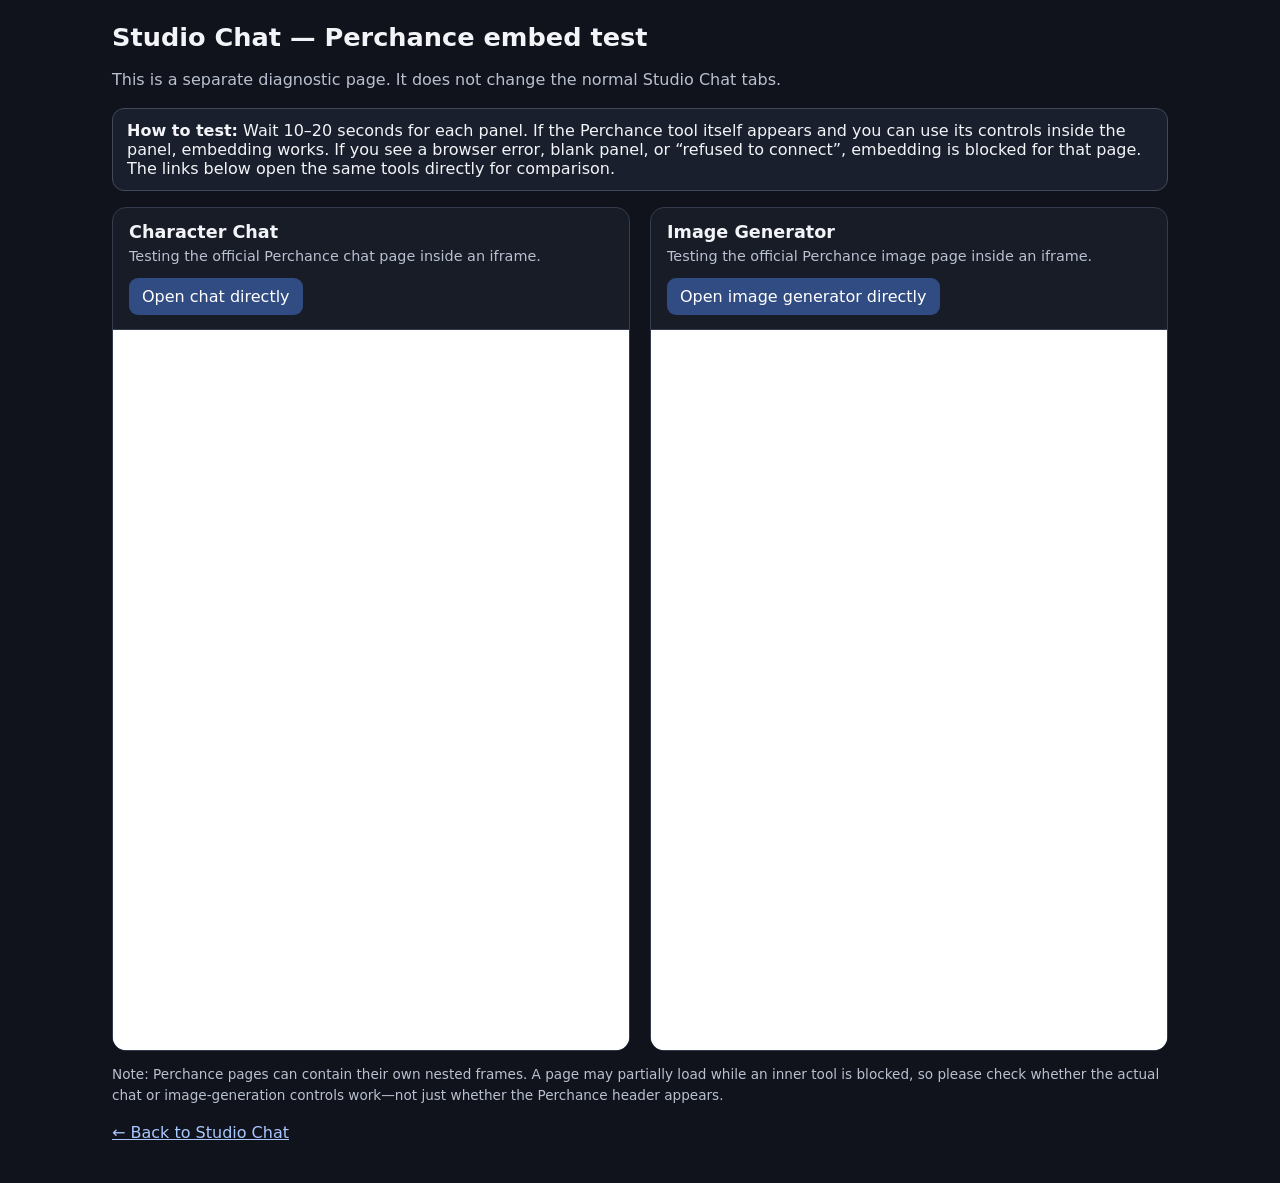
==== embed-test.html @ d3b618a4 "Add isolated Perchance embed compatibility test" ====
<!doctype html>
<html lang="en">
<head>
<meta charset="utf-8">
<meta name="viewport" content="width=device-width, initial-scale=1">
<title>Studio Chat — Perchance Embed Test</title>
<style>
:root{color-scheme:dark;font-family:system-ui,sans-serif;background:#10131b;color:#f3f4f8}
*{box-sizing:border-box}body{margin:0;padding:22px;max-width:1100px;margin-inline:auto}
h1{margin:0 0 8px;font-size:1.6rem}p{color:#b9c0d0;line-height:1.5}
.note{padding:12px 14px;border:1px solid #41495b;border-radius:12px;background:#191f2c;margin:16px 0}
.grid{display:grid;grid-template-columns:1fr;gap:20px}
section{border:1px solid #343c4d;border-radius:14px;overflow:hidden;background:#171c27}
header{padding:14px 16px;border-bottom:1px solid #343c4d}
header h2{margin:0 0 4px;font-size:1.1rem}header p{margin:0;font-size:.9rem}
iframe{display:block;width:100%;height:680px;border:0;background:white}
.actions{display:flex;gap:12px;flex-wrap:wrap;margin-top:10px}
a{color:#a9c7ff}
a.button{display:inline-block;padding:9px 13px;border-radius:9px;background:#304c83;color:white;text-decoration:none}
.small{font-size:.85rem}
@media(min-width:850px){.grid{grid-template-columns:1fr 1fr}iframe{height:720px}}
</style>
</head>
<body>
<h1>Studio Chat — Perchance embed test</h1>
<p>This is a separate diagnostic page. It does not change the normal Studio Chat tabs.</p>
<div class="note">
<strong>How to test:</strong> Wait 10–20 seconds for each panel. If the Perchance tool itself appears and you can use its controls inside the panel, embedding works. If you see a browser error, blank panel, or “refused to connect”, embedding is blocked for that page. The links below open the same tools directly for comparison.
</div>
<div class="grid">
<section>
<header><h2>Character Chat</h2><p>Testing the official Perchance chat page inside an iframe.</p><div class="actions"><a class="button" href="https://perchance.org/ai-character-chat" target="_blank" rel="noopener">Open chat directly</a></div></header>
<iframe title="Perchance AI Character Chat embed test" src="https://perchance.org/ai-character-chat" loading="eager" referrerpolicy="strict-origin-when-cross-origin" allow="clipboard-read; clipboard-write; fullscreen"></iframe>
</section>
<section>
<header><h2>Image Generator</h2><p>Testing the official Perchance image page inside an iframe.</p><div class="actions"><a class="button" href="https://perchance.org/ai-text-to-image-generator" target="_blank" rel="noopener">Open image generator directly</a></div></header>
<iframe title="Perchance AI Image Generator embed test" src="https://perchance.org/ai-text-to-image-generator" loading="eager" referrerpolicy="strict-origin-when-cross-origin" allow="clipboard-read; clipboard-write; fullscreen"></iframe>
</section>
</div>
<p class="small">Note: Perchance pages can contain their own nested frames. A page may partially load while an inner tool is blocked, so please check whether the actual chat or image-generation controls work—not just whether the Perchance header appears.</p>
<p><a href="./">← Back to Studio Chat</a></p>
</body>
</html>
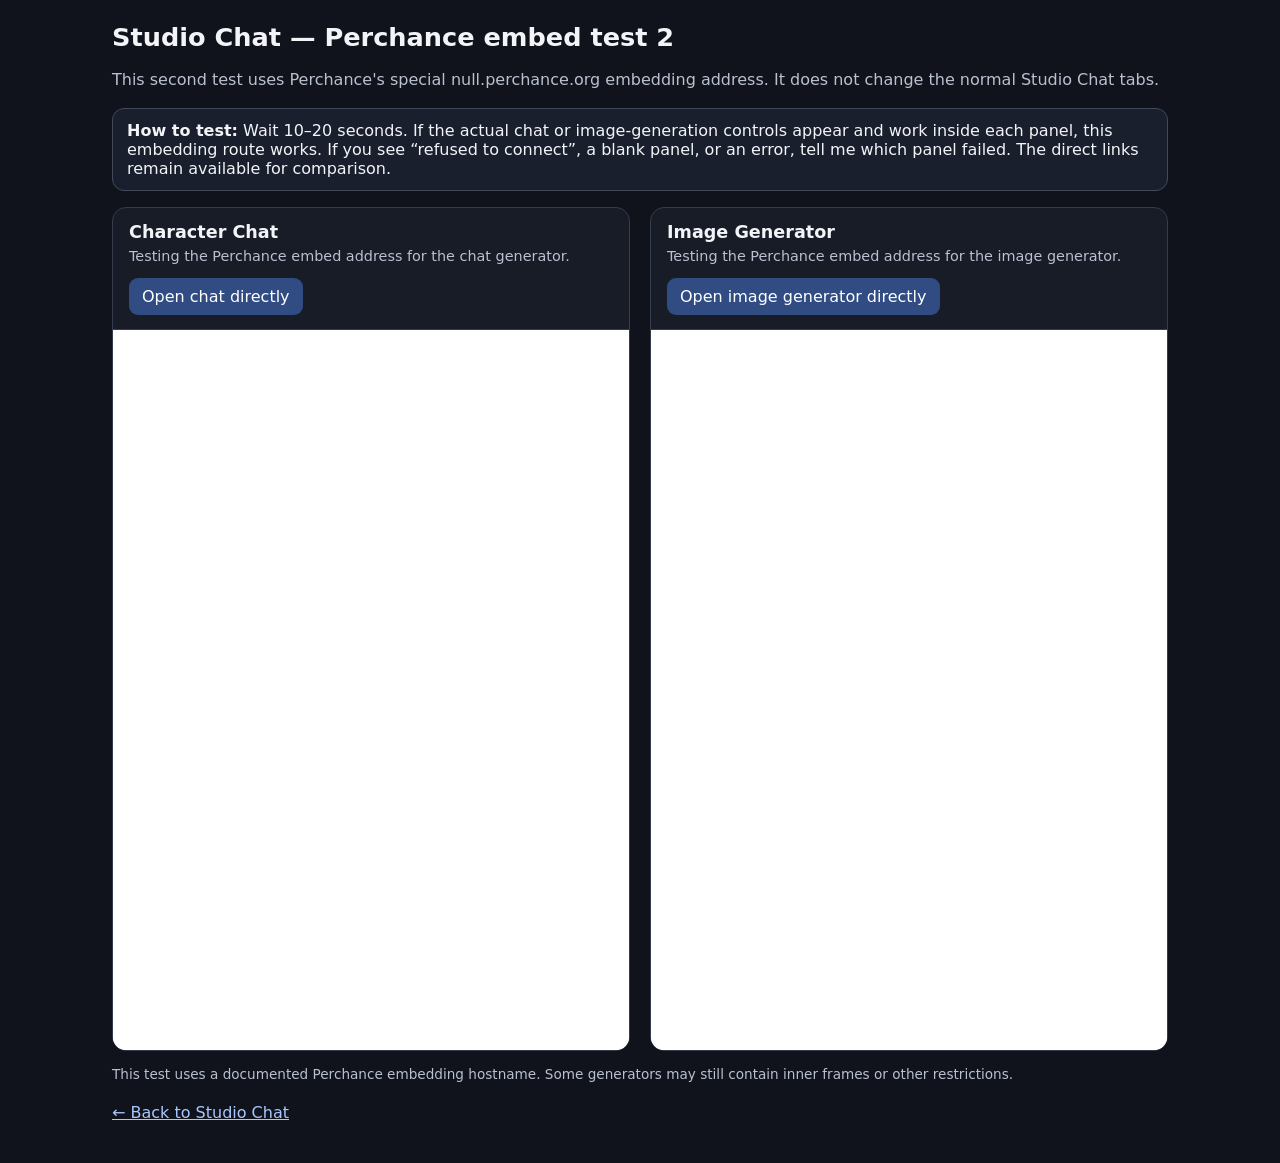
==== commit 27af2550: "Test Perchance null subdomain embedding" ====
--- a/embed-test.html
+++ b/embed-test.html
@@ -3,7 +3,7 @@
 <head>
 <meta charset="utf-8">
 <meta name="viewport" content="width=device-width, initial-scale=1">
-<title>Studio Chat — Perchance Embed Test</title>
+<title>Studio Chat — Perchance Embed Test 2</title>
 <style>
 :root{color-scheme:dark;font-family:system-ui,sans-serif;background:#10131b;color:#f3f4f8}
 *{box-sizing:border-box}body{margin:0;padding:22px;max-width:1100px;margin-inline:auto}
@@ -22,22 +22,22 @@
 </style>
 </head>
 <body>
-<h1>Studio Chat — Perchance embed test</h1>
-<p>This is a separate diagnostic page. It does not change the normal Studio Chat tabs.</p>
+<h1>Studio Chat — Perchance embed test 2</h1>
+<p>This second test uses Perchance's special null.perchance.org embedding address. It does not change the normal Studio Chat tabs.</p>
 <div class="note">
-<strong>How to test:</strong> Wait 10–20 seconds for each panel. If the Perchance tool itself appears and you can use its controls inside the panel, embedding works. If you see a browser error, blank panel, or “refused to connect”, embedding is blocked for that page. The links below open the same tools directly for comparison.
+<strong>How to test:</strong> Wait 10–20 seconds. If the actual chat or image-generation controls appear and work inside each panel, this embedding route works. If you see “refused to connect”, a blank panel, or an error, tell me which panel failed. The direct links remain available for comparison.
 </div>
 <div class="grid">
 <section>
-<header><h2>Character Chat</h2><p>Testing the official Perchance chat page inside an iframe.</p><div class="actions"><a class="button" href="https://perchance.org/ai-character-chat" target="_blank" rel="noopener">Open chat directly</a></div></header>
-<iframe title="Perchance AI Character Chat embed test" src="https://perchance.org/ai-character-chat" loading="eager" referrerpolicy="strict-origin-when-cross-origin" allow="clipboard-read; clipboard-write; fullscreen"></iframe>
+<header><h2>Character Chat</h2><p>Testing the Perchance embed address for the chat generator.</p><div class="actions"><a class="button" href="https://perchance.org/ai-character-chat" target="_blank" rel="noopener">Open chat directly</a></div></header>
+<iframe title="Perchance AI Character Chat embed test" src="https://null.perchance.org/ai-character-chat" loading="eager" referrerpolicy="strict-origin-when-cross-origin" allow="clipboard-read; clipboard-write; fullscreen"></iframe>
 </section>
 <section>
-<header><h2>Image Generator</h2><p>Testing the official Perchance image page inside an iframe.</p><div class="actions"><a class="button" href="https://perchance.org/ai-text-to-image-generator" target="_blank" rel="noopener">Open image generator directly</a></div></header>
-<iframe title="Perchance AI Image Generator embed test" src="https://perchance.org/ai-text-to-image-generator" loading="eager" referrerpolicy="strict-origin-when-cross-origin" allow="clipboard-read; clipboard-write; fullscreen"></iframe>
+<header><h2>Image Generator</h2><p>Testing the Perchance embed address for the image generator.</p><div class="actions"><a class="button" href="https://perchance.org/ai-text-to-image-generator" target="_blank" rel="noopener">Open image generator directly</a></div></header>
+<iframe title="Perchance AI Image Generator embed test" src="https://null.perchance.org/ai-text-to-image-generator" loading="eager" referrerpolicy="strict-origin-when-cross-origin" allow="clipboard-read; clipboard-write; fullscreen"></iframe>
 </section>
 </div>
-<p class="small">Note: Perchance pages can contain their own nested frames. A page may partially load while an inner tool is blocked, so please check whether the actual chat or image-generation controls work—not just whether the Perchance header appears.</p>
+<p class="small">This test uses a documented Perchance embedding hostname. Some generators may still contain inner frames or other restrictions.</p>
 <p><a href="./">← Back to Studio Chat</a></p>
 </body>
 </html>
